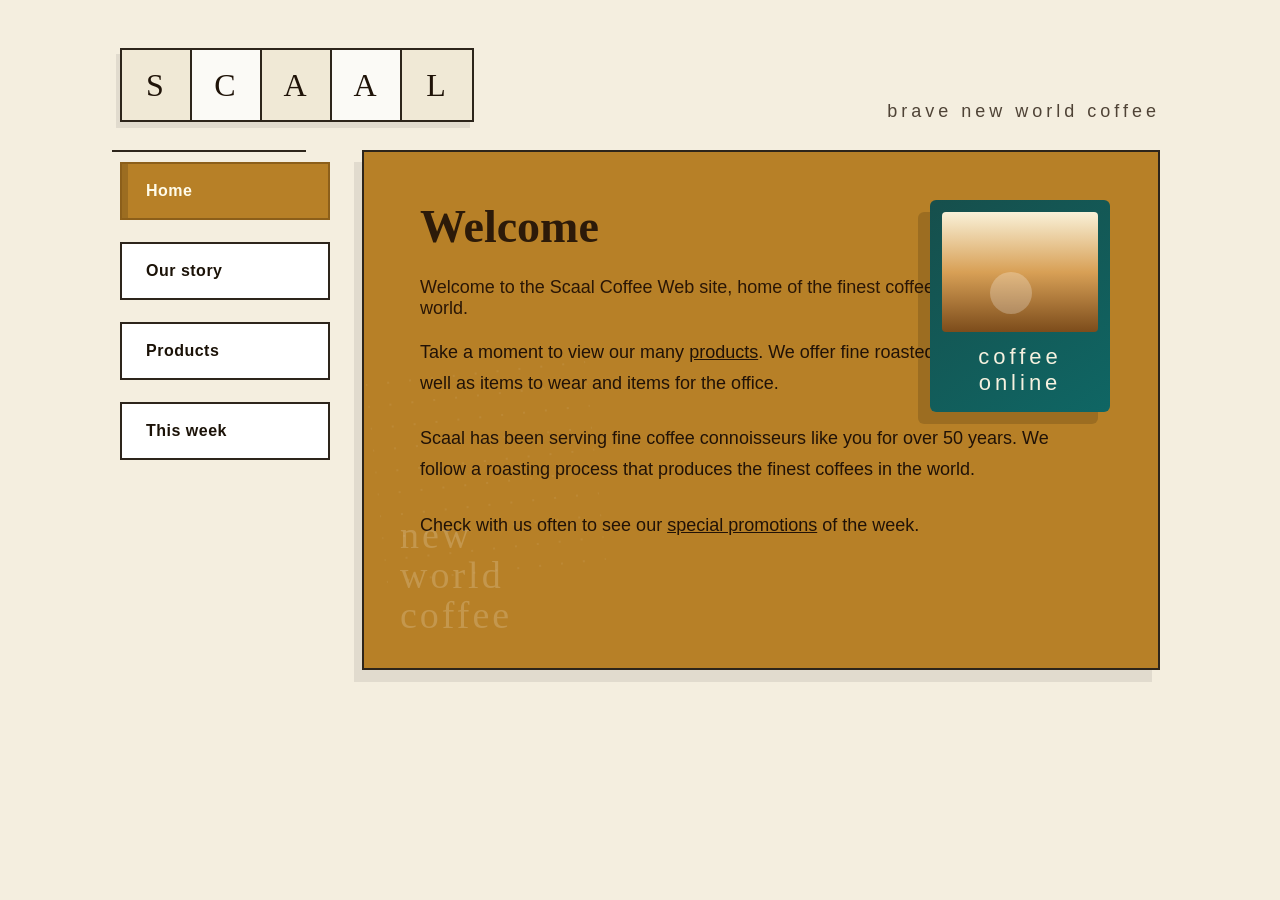
==== index.html @ 007c361d "Create multi-page Scaal Coffee site" ====
<!DOCTYPE html>
<html lang="en">
  <head>
    <meta charset="utf-8" />
    <meta name="viewport" content="width=device-width, initial-scale=1" />
    <title>Scaal Coffee | Home</title>
    <link rel="stylesheet" href="assets/css/styles.css" />
  </head>
  <body>
    <div class="wrapper">
      <header class="site-header">
        <div class="logo-letterstrip" aria-label="Scaal Coffee">
          <span>S</span>
          <span>C</span>
          <span>A</span>
          <span>A</span>
          <span>L</span>
        </div>
        <div class="site-header__tagline">brave new world coffee</div>
      </header>
      <main class="layout">
        <nav class="nav-panel" aria-label="Main navigation">
          <ul>
            <li><a class="is-active" href="index.html">Home</a></li>
            <li><a href="our-story.html">Our story</a></li>
            <li><a href="products.html">Products</a></li>
            <li><a href="this-week.html">This week</a></li>
          </ul>
        </nav>
        <section class="content-card" aria-labelledby="home-heading">
          <aside class="content-card__aside" aria-hidden="true">
            <span>coffee</span>
            <span>online</span>
          </aside>
          <h1 id="home-heading" class="content-card__heading">Welcome</h1>
          <p class="content-card__intro">
            Welcome to the Scaal Coffee Web site, home of the finest coffee gifts in the world.
          </p>
          <div class="content-card__body">
            <p>
              Take a moment to view our many <a href="products.html">products</a>. We offer fine roasted products as well as items to wear and items for the office.
            </p>
            <p>
              Scaal has been serving fine coffee connoisseurs like you for over 50 years. We follow a roasting process that produces the finest coffees in the world.
            </p>
            <p>
              Check with us often to see our <a href="this-week.html">special promotions</a> of the week.
            </p>
          </div>
        </section>
      </main>
    </div>
  </body>
</html>
---- assets/css/styles.css ----
/* Global layout */
:root {
  --accent-gold: #b78027;
  --accent-gold-dark: #8c5f1a;
  --ink: #1f1308;
  --border: #2d251b;
  --background: #f4eedf;
  --offwhite: #fbfaf6;
  --aqua: #0a6463;
  --aqua-light: #0f8a8a;
}

* {
  box-sizing: border-box;
}

html,
body {
  height: 100%;
}

body {
  margin: 0;
  font-family: "Trebuchet MS", "Gill Sans", "Gill Sans MT", Calibri, sans-serif;
  background: var(--background);
  color: var(--ink);
}

a {
  color: inherit;
}

.wrapper {
  width: min(1040px, 92vw);
  margin: 0 auto;
  padding: 48px 0 64px;
}

.site-header {
  display: flex;
  align-items: flex-end;
  justify-content: space-between;
  margin-bottom: 28px;
}

.logo-letterstrip {
  display: flex;
  border: 2px solid var(--border);
  background: var(--offwhite);
  box-shadow: -4px 6px 0 rgba(0, 0, 0, 0.08);
}

.logo-letterstrip span {
  width: 70px;
  height: 70px;
  display: grid;
  place-items: center;
  font-size: 32px;
  letter-spacing: 2px;
  font-family: "Copperplate", "Palatino Linotype", serif;
  border-right: 2px solid var(--border);
  background: var(--offwhite);
}

.logo-letterstrip span:nth-child(odd) {
  background: #f0e9d6;
}

.logo-letterstrip span:last-child {
  border-right: none;
}

.site-header__tagline {
  font-family: "Gill Sans", "Trebuchet MS", sans-serif;
  font-size: 18px;
  letter-spacing: 4px;
  text-transform: lowercase;
  color: #4f4336;
  margin-left: 32px;
}

.layout {
  display: grid;
  grid-template-columns: 210px 1fr;
  gap: 32px;
}

.nav-panel {
  padding-top: 12px;
  position: relative;
}

.nav-panel ul {
  list-style: none;
  margin: 0;
  padding: 0;
}

.nav-panel::before {
  content: "";
  position: absolute;
  top: 0;
  left: -8px;
  right: 24px;
  height: 2px;
  background: var(--border);
}

.nav-panel a {
  display: block;
  padding: 18px 24px;
  border: 2px solid var(--border);
  margin-bottom: 22px;
  background: #ffffff;
  color: #1b1207;
  font-weight: 600;
  text-decoration: none;
  letter-spacing: 0.5px;
  transition: background 0.2s ease, color 0.2s ease, transform 0.2s ease;
}

.nav-panel a:hover {
  transform: translateX(6px);
}

.nav-panel a.is-active {
  background: var(--accent-gold);
  color: #fffbe9;
  border-color: var(--accent-gold-dark);
  box-shadow: inset 6px 0 0 rgba(0, 0, 0, 0.15);
}

.content-card {
  position: relative;
  background: var(--accent-gold);
  border: 2px solid var(--border);
  padding: 48px 56px 120px;
  min-height: 520px;
  color: #fff9ed;
  box-shadow: -8px 12px 0 rgba(0, 0, 0, 0.08);
}

.content-card::after {
  content: "new\A world\A coffee";
  position: absolute;
  left: 36px;
  bottom: 32px;
  white-space: pre;
  font-size: 38px;
  line-height: 1.05;
  letter-spacing: 3px;
  text-transform: lowercase;
  color: rgba(255, 255, 255, 0.18);
  font-family: "Copperplate", "Palatino Linotype", serif;
}

.content-card::before {
  content: "";
  position: absolute;
  left: 12px;
  bottom: 86px;
  width: 220px;
  height: 220px;
  background: radial-gradient(circle at center, rgba(255, 255, 255, 0.18) 0, rgba(255, 255, 255, 0.18) 1px, transparent 1px) top/22px 22px repeat;
  opacity: 0.35;
  transform: rotate(-6deg);
}

.content-card__heading {
  margin: 0 0 24px;
  font-size: clamp(36px, 4vw, 46px);
  font-family: "Palatino", "Times New Roman", serif;
  color: #2c1a09;
}

.content-card__intro {
  font-size: 18px;
  max-width: 620px;
  color: #2a1606;
}

.content-card__intro strong,
.content-card__intro a {
  color: var(--aqua-light);
}

.content-card__intro a {
  text-decoration: underline;
  text-decoration-color: rgba(15, 138, 138, 0.4);
}

.content-card__intro a:hover {
  text-decoration-color: rgba(15, 138, 138, 0.9);
}

.content-card__body {
  max-width: 640px;
  color: #211207;
  font-size: 18px;
  line-height: 1.7;
}

.content-card__body p {
  margin: 0 0 1.4em;
}

.content-card__body p:last-child {
  margin-bottom: 0;
}

.content-card__body strong {
  color: var(--aqua-light);
}

.content-card__aside {
  position: absolute;
  top: 48px;
  right: 48px;
  width: 180px;
  text-align: center;
  background: linear-gradient(145deg, #164f4c, #0f6664);
  border-radius: 6px;
  padding: 12px 12px 16px;
  box-shadow: -12px 12px 0 rgba(0, 0, 0, 0.15);
}

.content-card__aside::before {
  content: "";
  display: block;
  width: 100%;
  height: 120px;
  border-radius: 4px;
  background: linear-gradient(180deg, #f9f1d8 0%, #d8a056 50%, #7c4c1b 100%);
  margin-bottom: 12px;
  position: relative;
  overflow: hidden;
}

.content-card__aside::after {
  content: "";
  position: absolute;
  top: 72px;
  right: 78px;
  width: 42px;
  height: 42px;
  border-radius: 50%;
  background: rgba(255, 255, 255, 0.25);
  filter: blur(0.5px);
}

.content-card__aside span {
  display: block;
  font-size: 22px;
  text-transform: lowercase;
  letter-spacing: 4px;
  color: #f5f1df;
}

@media (max-width: 960px) {
  .wrapper {
    padding: 32px 16px 80px;
  }

  .layout {
    grid-template-columns: 1fr;
    gap: 24px;
  }

  .nav-panel {
    display: flex;
    justify-content: space-between;
    padding-top: 0;
  }

  .nav-panel::before {
    display: none;
  }

  .nav-panel ul {
    display: grid;
    grid-template-columns: repeat(4, minmax(130px, 1fr));
    gap: 12px;
  }

  .nav-panel a {
    margin: 0;
    text-align: center;
  }

  .content-card {
    padding: 48px 32px 120px;
  }

  .content-card__aside {
    position: static;
    margin: 0 auto 32px;
  }
}

@media (max-width: 640px) {
  .logo-letterstrip span {
    width: 52px;
    height: 52px;
    font-size: 26px;
  }

  .site-header {
    flex-direction: column;
    align-items: flex-start;
    gap: 16px;
  }

  .site-header__tagline {
    margin-left: 0;
    letter-spacing: 3px;
  }

  .nav-panel ul {
    grid-template-columns: repeat(2, minmax(140px, 1fr));
  }

  .content-card::before {
    width: 180px;
    height: 180px;
  }

  .content-card::after {
    font-size: 32px;
    left: 24px;
  }
}
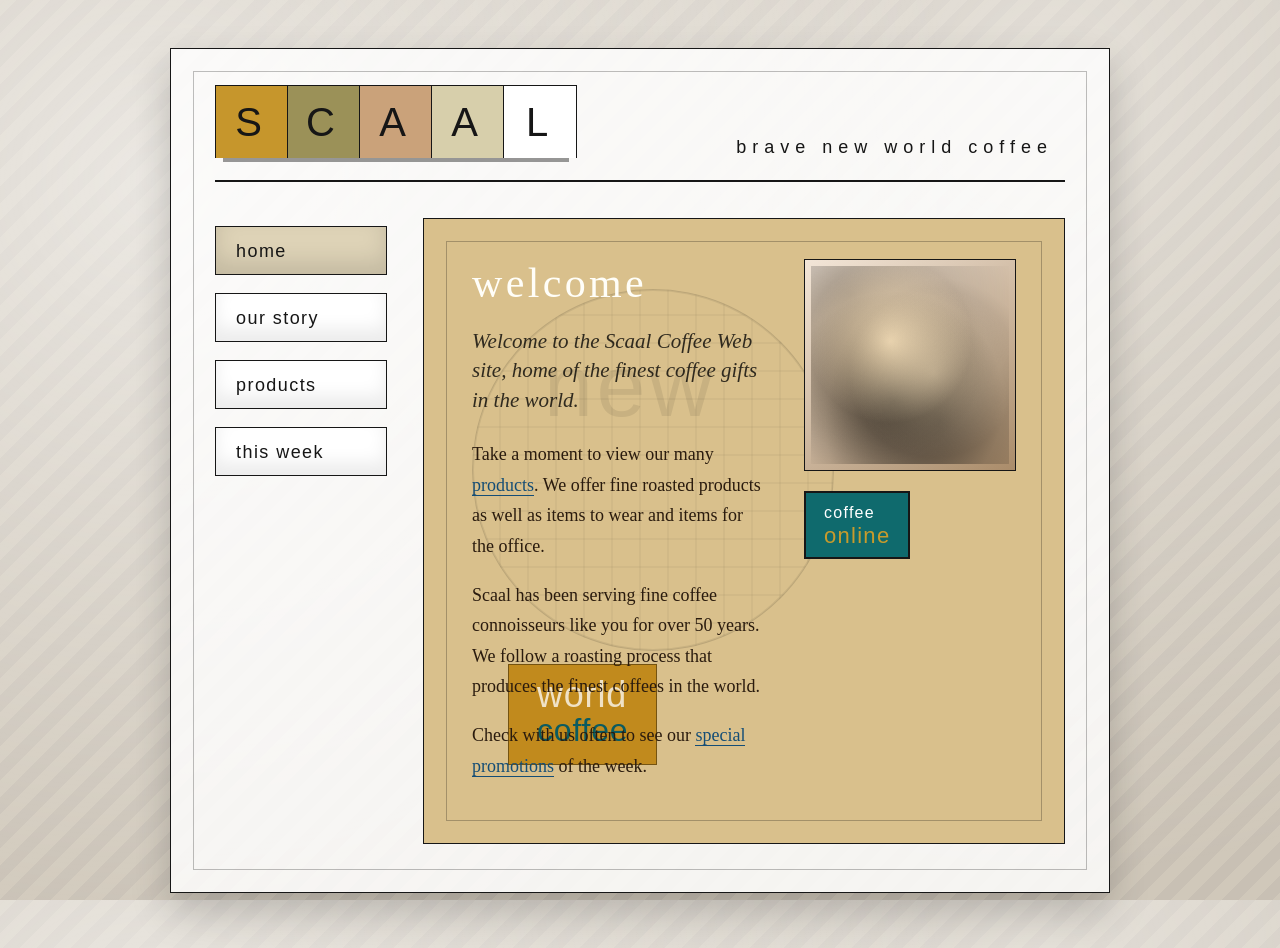
==== commit 7b519051: "Recreate Scaal Coffee layout from mockup" ====
--- a/index.html
+++ b/index.html
@@ -7,46 +7,57 @@
     <link rel="stylesheet" href="assets/css/styles.css" />
   </head>
   <body>
-    <div class="wrapper">
+    <div id="wrapper">
       <header class="site-header">
-        <div class="logo-letterstrip" aria-label="Scaal Coffee">
+        <div class="brand" aria-label="Scaal Coffee">
           <span>S</span>
           <span>C</span>
           <span>A</span>
           <span>A</span>
           <span>L</span>
         </div>
-        <div class="site-header__tagline">brave new world coffee</div>
+        <p class="tagline">brave new world coffee</p>
       </header>
       <main class="layout">
-        <nav class="nav-panel" aria-label="Main navigation">
+        <nav aria-label="Main navigation">
           <ul>
-            <li><a class="is-active" href="index.html">Home</a></li>
-            <li><a href="our-story.html">Our story</a></li>
-            <li><a href="products.html">Products</a></li>
-            <li><a href="this-week.html">This week</a></li>
+            <li><a class="active" href="index.html">home</a></li>
+            <li><a href="our-story.html">our story</a></li>
+            <li><a href="products.html">products</a></li>
+            <li><a href="this-week.html">this week</a></li>
           </ul>
         </nav>
-        <section class="content-card" aria-labelledby="home-heading">
-          <aside class="content-card__aside" aria-hidden="true">
-            <span>coffee</span>
-            <span>online</span>
+        <section aria-labelledby="home-title">
+          <span class="background-emblem" aria-hidden="true">
+            <span class="new-label">new</span>
+            <span class="world-coffee"><span>world</span><span>coffee</span></span>
+          </span>
+          <div class="content">
+            <h1 id="home-title">welcome</h1>
+            <p class="lead">
+              Welcome to the Scaal Coffee Web site, home of the finest coffee gifts in the world.
+            </p>
+            <article>
+              <p>
+                Take a moment to view our many <a href="products.html">products</a>. We offer fine roasted products as well as
+                items to wear and items for the office.
+              </p>
+              <p>
+                Scaal has been serving fine coffee connoisseurs like you for over 50 years. We follow a roasting process that
+                produces the finest coffees in the world.
+              </p>
+              <p>
+                Check with us often to see our <a href="this-week.html">special promotions</a> of the week.
+              </p>
+            </article>
+          </div>
+          <aside aria-label="Featured coffee">
+            <div class="feature-photo" role="img" aria-label="Sepia coffee cup on a saucer"></div>
+            <div class="coffee-online">
+              <span>coffee</span>
+              <span>online</span>
+            </div>
           </aside>
-          <h1 id="home-heading" class="content-card__heading">Welcome</h1>
-          <p class="content-card__intro">
-            Welcome to the Scaal Coffee Web site, home of the finest coffee gifts in the world.
-          </p>
-          <div class="content-card__body">
-            <p>
-              Take a moment to view our many <a href="products.html">products</a>. We offer fine roasted products as well as items to wear and items for the office.
-            </p>
-            <p>
-              Scaal has been serving fine coffee connoisseurs like you for over 50 years. We follow a roasting process that produces the finest coffees in the world.
-            </p>
-            <p>
-              Check with us often to see our <a href="this-week.html">special promotions</a> of the week.
-            </p>
-          </div>
         </section>
       </main>
     </div>
--- a/assets/css/styles.css
+++ b/assets/css/styles.css
@@ -1,13 +1,13 @@
-/* Global layout */
 :root {
-  --accent-gold: #b78027;
-  --accent-gold-dark: #8c5f1a;
-  --ink: #1f1308;
-  --border: #2d251b;
-  --background: #f4eedf;
-  --offwhite: #fbfaf6;
-  --aqua: #0a6463;
-  --aqua-light: #0f8a8a;
+  --coffee-gold: #c6962c;
+  --coffee-gold-dark: #9e7822;
+  --coffee-olive: #9b9158;
+  --coffee-sand: #caa27a;
+  --coffee-cream: #d7cfab;
+  --ink: #161616;
+  --text-body: #2a1b0e;
+  --body-bg: #d0c8ba;
+  --panel-bg: #d9c08c;
 }
 
 * {
@@ -21,311 +21,393 @@
 
 body {
   margin: 0;
-  font-family: "Trebuchet MS", "Gill Sans", "Gill Sans MT", Calibri, sans-serif;
-  background: var(--background);
+  font-family: "Times New Roman", Times, serif;
+  color: var(--text-body);
+  background:
+    radial-gradient(circle at 12% 20%, rgba(255, 255, 255, 0.6), transparent 60%),
+    radial-gradient(circle at 82% 8%, rgba(255, 255, 255, 0.45), transparent 60%),
+    repeating-linear-gradient(135deg, var(--body-bg), var(--body-bg) 12px, #c8c0b4 12px, #c8c0b4 24px);
+}
+
+img {
+  max-width: 100%;
+  display: block;
+}
+
+#wrapper {
+  width: 940px;
+  margin: 48px auto 80px;
+  padding: 36px 44px 48px;
+  border: 1px solid var(--ink);
+  background: rgba(255, 255, 255, 0.82);
+  box-shadow: 0 18px 38px rgba(0, 0, 0, 0.2);
+  position: relative;
+}
+
+#wrapper::after {
+  content: "";
+  position: absolute;
+  inset: 22px;
+  border: 1px solid rgba(0, 0, 0, 0.25);
+  pointer-events: none;
+}
+
+.site-header {
+  position: relative;
+  padding-bottom: 24px;
+  margin-bottom: 36px;
+  display: flex;
+  justify-content: space-between;
+  align-items: flex-end;
+}
+
+.site-header::after {
+  content: "";
+  position: absolute;
+  left: 0;
+  right: 0;
+  bottom: 0;
+  height: 2px;
+  background: var(--ink);
+}
+
+.brand {
+  display: flex;
+  align-items: stretch;
+  border: 1px solid var(--ink);
+  border-bottom: none;
+  box-shadow: 0 12px 0 -8px rgba(0, 0, 0, 0.4);
+}
+
+.brand span {
+  width: 72px;
+  height: 72px;
+  display: flex;
+  align-items: center;
+  justify-content: center;
+  font-family: "Gill Sans", "Trebuchet MS", Arial, sans-serif;
+  font-size: 40px;
+  letter-spacing: 6px;
   color: var(--ink);
-}
-
-a {
-  color: inherit;
-}
-
-.wrapper {
-  width: min(1040px, 92vw);
-  margin: 0 auto;
-  padding: 48px 0 64px;
-}
-
-.site-header {
-  display: flex;
-  align-items: flex-end;
-  justify-content: space-between;
-  margin-bottom: 28px;
-}
-
-.logo-letterstrip {
-  display: flex;
-  border: 2px solid var(--border);
-  background: var(--offwhite);
-  box-shadow: -4px 6px 0 rgba(0, 0, 0, 0.08);
-}
-
-.logo-letterstrip span {
-  width: 70px;
-  height: 70px;
-  display: grid;
-  place-items: center;
-  font-size: 32px;
-  letter-spacing: 2px;
-  font-family: "Copperplate", "Palatino Linotype", serif;
-  border-right: 2px solid var(--border);
-  background: var(--offwhite);
-}
-
-.logo-letterstrip span:nth-child(odd) {
-  background: #f0e9d6;
-}
-
-.logo-letterstrip span:last-child {
+  text-transform: uppercase;
+  border-right: 1px solid var(--ink);
+}
+
+.brand span:last-child {
   border-right: none;
 }
 
-.site-header__tagline {
-  font-family: "Gill Sans", "Trebuchet MS", sans-serif;
+.brand span:nth-child(1) {
+  background: var(--coffee-gold);
+}
+
+.brand span:nth-child(2) {
+  background: var(--coffee-olive);
+}
+
+.brand span:nth-child(3) {
+  background: var(--coffee-sand);
+}
+
+.brand span:nth-child(4) {
+  background: var(--coffee-cream);
+}
+
+.brand span:nth-child(5) {
+  background: #ffffff;
+}
+
+.tagline {
+  margin: 0 12px 0 0;
+  font-family: "Gill Sans", "Trebuchet MS", Arial, sans-serif;
   font-size: 18px;
-  letter-spacing: 4px;
-  text-transform: lowercase;
-  color: #4f4336;
-  margin-left: 32px;
+  letter-spacing: 6px;
+  text-transform: lowercase;
+  color: var(--ink);
 }
 
 .layout {
   display: grid;
-  grid-template-columns: 210px 1fr;
-  gap: 32px;
-}
-
-.nav-panel {
-  padding-top: 12px;
-  position: relative;
-}
-
-.nav-panel ul {
+  grid-template-columns: 172px 1fr;
+  gap: 36px;
+}
+
+nav {
+  position: relative;
+  padding-top: 8px;
+}
+
+nav ul {
   list-style: none;
   margin: 0;
   padding: 0;
-}
-
-.nav-panel::before {
+  display: flex;
+  flex-direction: column;
+  gap: 18px;
+}
+
+nav a {
+  display: block;
+  padding: 14px 20px 12px;
+  border: 1px solid var(--ink);
+  background: #fff;
+  color: var(--ink);
+  text-decoration: none;
+  text-transform: lowercase;
+  font-family: "Gill Sans", "Trebuchet MS", Arial, sans-serif;
+  font-size: 18px;
+  letter-spacing: 0.08em;
+  transition: background 0.15s ease;
+  box-shadow: inset 0 -12px 18px rgba(0, 0, 0, 0.08);
+}
+
+nav a:hover {
+  background: #f1eadc;
+}
+
+nav a.active {
+  background: #ded3b7;
+  box-shadow: inset 0 -12px 22px rgba(0, 0, 0, 0.12);
+}
+
+section {
+  position: relative;
+  border: 1px solid var(--ink);
+  padding: 40px 48px 44px;
+  background: var(--panel-bg);
+  overflow: hidden;
+  display: grid;
+  grid-template-columns: 1fr 212px;
+  gap: 36px;
+}
+
+section::before {
   content: "";
   position: absolute;
-  top: 0;
-  left: -8px;
-  right: 24px;
-  height: 2px;
-  background: var(--border);
-}
-
-.nav-panel a {
-  display: block;
-  padding: 18px 24px;
-  border: 2px solid var(--border);
-  margin-bottom: 22px;
-  background: #ffffff;
-  color: #1b1207;
-  font-weight: 600;
-  text-decoration: none;
-  letter-spacing: 0.5px;
-  transition: background 0.2s ease, color 0.2s ease, transform 0.2s ease;
-}
-
-.nav-panel a:hover {
-  transform: translateX(6px);
-}
-
-.nav-panel a.is-active {
-  background: var(--accent-gold);
-  color: #fffbe9;
-  border-color: var(--accent-gold-dark);
-  box-shadow: inset 6px 0 0 rgba(0, 0, 0, 0.15);
-}
-
-.content-card {
-  position: relative;
-  background: var(--accent-gold);
-  border: 2px solid var(--border);
-  padding: 48px 56px 120px;
-  min-height: 520px;
-  color: #fff9ed;
-  box-shadow: -8px 12px 0 rgba(0, 0, 0, 0.08);
-}
-
-.content-card::after {
-  content: "new\A world\A coffee";
-  position: absolute;
-  left: 36px;
-  bottom: 32px;
-  white-space: pre;
-  font-size: 38px;
-  line-height: 1.05;
-  letter-spacing: 3px;
-  text-transform: lowercase;
-  color: rgba(255, 255, 255, 0.18);
-  font-family: "Copperplate", "Palatino Linotype", serif;
-}
-
-.content-card::before {
-  content: "";
-  position: absolute;
-  left: 12px;
-  bottom: 86px;
-  width: 220px;
-  height: 220px;
-  background: radial-gradient(circle at center, rgba(255, 255, 255, 0.18) 0, rgba(255, 255, 255, 0.18) 1px, transparent 1px) top/22px 22px repeat;
-  opacity: 0.35;
-  transform: rotate(-6deg);
-}
-
-.content-card__heading {
+  inset: 22px;
+  border: 1px solid rgba(0, 0, 0, 0.25);
+  pointer-events: none;
+}
+
+section .content {
+  position: relative;
+  z-index: 2;
+}
+
+section h1 {
+  margin: 0 0 20px;
+  font-size: 42px;
+  font-weight: 400;
+  color: #fffef8;
+  letter-spacing: 0.08em;
+  text-transform: lowercase;
+}
+
+section .lead {
+  font-size: 21px;
   margin: 0 0 24px;
-  font-size: clamp(36px, 4vw, 46px);
-  font-family: "Palatino", "Times New Roman", serif;
-  color: #2c1a09;
-}
-
-.content-card__intro {
-  font-size: 18px;
-  max-width: 620px;
-  color: #2a1606;
-}
-
-.content-card__intro strong,
-.content-card__intro a {
-  color: var(--aqua-light);
-}
-
-.content-card__intro a {
-  text-decoration: underline;
-  text-decoration-color: rgba(15, 138, 138, 0.4);
-}
-
-.content-card__intro a:hover {
-  text-decoration-color: rgba(15, 138, 138, 0.9);
-}
-
-.content-card__body {
-  max-width: 640px;
-  color: #211207;
+  color: rgba(0, 0, 0, 0.78);
+  font-style: italic;
+  line-height: 1.4;
+}
+
+section article {
   font-size: 18px;
   line-height: 1.7;
 }
 
-.content-card__body p {
-  margin: 0 0 1.4em;
-}
-
-.content-card__body p:last-child {
-  margin-bottom: 0;
-}
-
-.content-card__body strong {
-  color: var(--aqua-light);
-}
-
-.content-card__aside {
-  position: absolute;
-  top: 48px;
-  right: 48px;
-  width: 180px;
-  text-align: center;
-  background: linear-gradient(145deg, #164f4c, #0f6664);
-  border-radius: 6px;
-  padding: 12px 12px 16px;
-  box-shadow: -12px 12px 0 rgba(0, 0, 0, 0.15);
-}
-
-.content-card__aside::before {
+section article p {
+  margin: 0 0 18px;
+}
+
+section article a {
+  color: #144d76;
+  text-decoration: none;
+  border-bottom: 1px solid currentColor;
+}
+
+section article a:hover {
+  color: #0b2f46;
+}
+
+.background-emblem {
+  position: absolute;
+  inset: 0;
+  display: block;
+  pointer-events: none;
+  z-index: 1;
+}
+
+.background-emblem::before {
+  content: "";
+  position: absolute;
+  top: 70px;
+  left: 48px;
+  width: 360px;
+  height: 360px;
+  border-radius: 50%;
+  border: 1px solid rgba(0, 0, 0, 0.4);
+  box-shadow: 0 0 0 1px rgba(0, 0, 0, 0.2) inset;
+  background:
+    repeating-linear-gradient(90deg, transparent, transparent 26px, rgba(0, 0, 0, 0.1) 26px, rgba(0, 0, 0, 0.1) 28px),
+    repeating-linear-gradient(0deg, transparent, transparent 26px, rgba(0, 0, 0, 0.1) 26px, rgba(0, 0, 0, 0.1) 28px);
+  opacity: 0.35;
+}
+
+.background-emblem .new-label {
+  position: absolute;
+  top: 116px;
+  left: 120px;
+  font-family: "Gill Sans", "Trebuchet MS", Arial, sans-serif;
+  font-size: 88px;
+  color: rgba(0, 0, 0, 0.08);
+  text-transform: lowercase;
+  letter-spacing: 0.04em;
+}
+
+.background-emblem .world-coffee {
+  position: absolute;
+  bottom: 78px;
+  left: 84px;
+  display: inline-flex;
+  flex-direction: column;
+  padding: 12px 28px 16px;
+  background: #c18a1d;
+  border: 1px solid rgba(0, 0, 0, 0.4);
+  color: #0b5b60;
+  font-family: "Gill Sans", "Trebuchet MS", Arial, sans-serif;
+  letter-spacing: 0.05em;
+  text-transform: lowercase;
+}
+
+.background-emblem .world-coffee span:first-child {
+  color: rgba(255, 255, 255, 0.75);
+  font-size: 36px;
+  line-height: 1;
+}
+
+.background-emblem .world-coffee span:last-child {
+  font-size: 32px;
+  line-height: 1.1;
+}
+
+aside {
+  position: relative;
+  z-index: 2;
+  display: flex;
+  flex-direction: column;
+  gap: 20px;
+  align-items: stretch;
+}
+
+.feature-photo {
+  border: 1px solid var(--ink);
+  padding: 6px;
+  background: linear-gradient(145deg, #f3e6d8, #aa8c6a);
+}
+
+.feature-photo::before {
   content: "";
   display: block;
-  width: 100%;
-  height: 120px;
-  border-radius: 4px;
-  background: linear-gradient(180deg, #f9f1d8 0%, #d8a056 50%, #7c4c1b 100%);
-  margin-bottom: 12px;
-  position: relative;
-  overflow: hidden;
-}
-
-.content-card__aside::after {
-  content: "";
-  position: absolute;
-  top: 72px;
-  right: 78px;
-  width: 42px;
-  height: 42px;
-  border-radius: 50%;
-  background: rgba(255, 255, 255, 0.25);
-  filter: blur(0.5px);
-}
-
-.content-card__aside span {
-  display: block;
+  padding-bottom: 100%;
+  background: radial-gradient(circle at 40% 38%, rgba(255, 255, 255, 0.55), transparent 48%),
+    radial-gradient(circle at 62% 54%, rgba(255, 255, 255, 0.3), transparent 52%),
+    radial-gradient(circle at 42% 68%, rgba(0, 0, 0, 0.55), transparent 62%),
+    radial-gradient(80% 100% at 65% 78%, rgba(0, 0, 0, 0.4), transparent 72%),
+    radial-gradient(120% 120% at 20% 15%, rgba(0, 0, 0, 0.25), transparent 70%),
+    radial-gradient(circle at 35% 45%, rgba(166, 118, 77, 0.8), transparent 64%);
+  filter: sepia(0.72);
+}
+
+.coffee-online {
+  align-self: flex-start;
+  display: inline-flex;
+  flex-direction: column;
+  padding: 12px 18px 10px;
+  background: #0f6a6d;
+  border: 2px solid var(--ink);
+  color: #fff;
+  text-transform: lowercase;
+  font-family: "Gill Sans", "Trebuchet MS", Arial, sans-serif;
+  letter-spacing: 0.08em;
+  line-height: 1;
+}
+
+.coffee-online span:last-child {
+  color: #c89b2c;
+  margin-top: 4px;
   font-size: 22px;
-  text-transform: lowercase;
-  letter-spacing: 4px;
-  color: #f5f1df;
-}
-
-@media (max-width: 960px) {
-  .wrapper {
-    padding: 32px 16px 80px;
+}
+
+@media (max-width: 1024px) {
+  #wrapper {
+    width: auto;
+    margin: 24px;
   }
 
   .layout {
     grid-template-columns: 1fr;
-    gap: 24px;
-  }
-
-  .nav-panel {
-    display: flex;
+  }
+
+  nav {
+    order: -1;
+    margin-bottom: 24px;
+  }
+
+  nav ul {
+    flex-direction: row;
+    flex-wrap: wrap;
+    gap: 12px;
+  }
+
+  nav a {
+    min-width: 140px;
+    text-align: center;
+  }
+
+  section {
+    grid-template-columns: 1fr;
+    padding: 32px;
+  }
+
+  aside {
+    order: -1;
+    flex-direction: row;
     justify-content: space-between;
-    padding-top: 0;
-  }
-
-  .nav-panel::before {
-    display: none;
-  }
-
-  .nav-panel ul {
-    display: grid;
-    grid-template-columns: repeat(4, minmax(130px, 1fr));
-    gap: 12px;
-  }
-
-  .nav-panel a {
-    margin: 0;
-    text-align: center;
-  }
-
-  .content-card {
-    padding: 48px 32px 120px;
-  }
-
-  .content-card__aside {
-    position: static;
-    margin: 0 auto 32px;
+  }
+
+  .feature-photo::before {
+    padding-bottom: 70%;
   }
 }
 
 @media (max-width: 640px) {
-  .logo-letterstrip span {
-    width: 52px;
-    height: 52px;
-    font-size: 26px;
-  }
-
-  .site-header {
-    flex-direction: column;
-    align-items: flex-start;
-    gap: 16px;
-  }
-
-  .site-header__tagline {
-    margin-left: 0;
-    letter-spacing: 3px;
-  }
-
-  .nav-panel ul {
-    grid-template-columns: repeat(2, minmax(140px, 1fr));
-  }
-
-  .content-card::before {
-    width: 180px;
-    height: 180px;
-  }
-
-  .content-card::after {
-    font-size: 32px;
-    left: 24px;
-  }
-}
+  #wrapper {
+    margin: 16px;
+    padding: 28px;
+  }
+
+  section {
+    padding: 28px 24px;
+  }
+
+  section::before {
+    inset: 18px;
+  }
+
+  .background-emblem::before {
+    width: 260px;
+    height: 260px;
+  }
+
+  .background-emblem .new-label {
+    font-size: 64px;
+    top: 100px;
+    left: 100px;
+  }
+
+  .background-emblem .world-coffee {
+    left: 46px;
+    bottom: 48px;
+  }
+}
